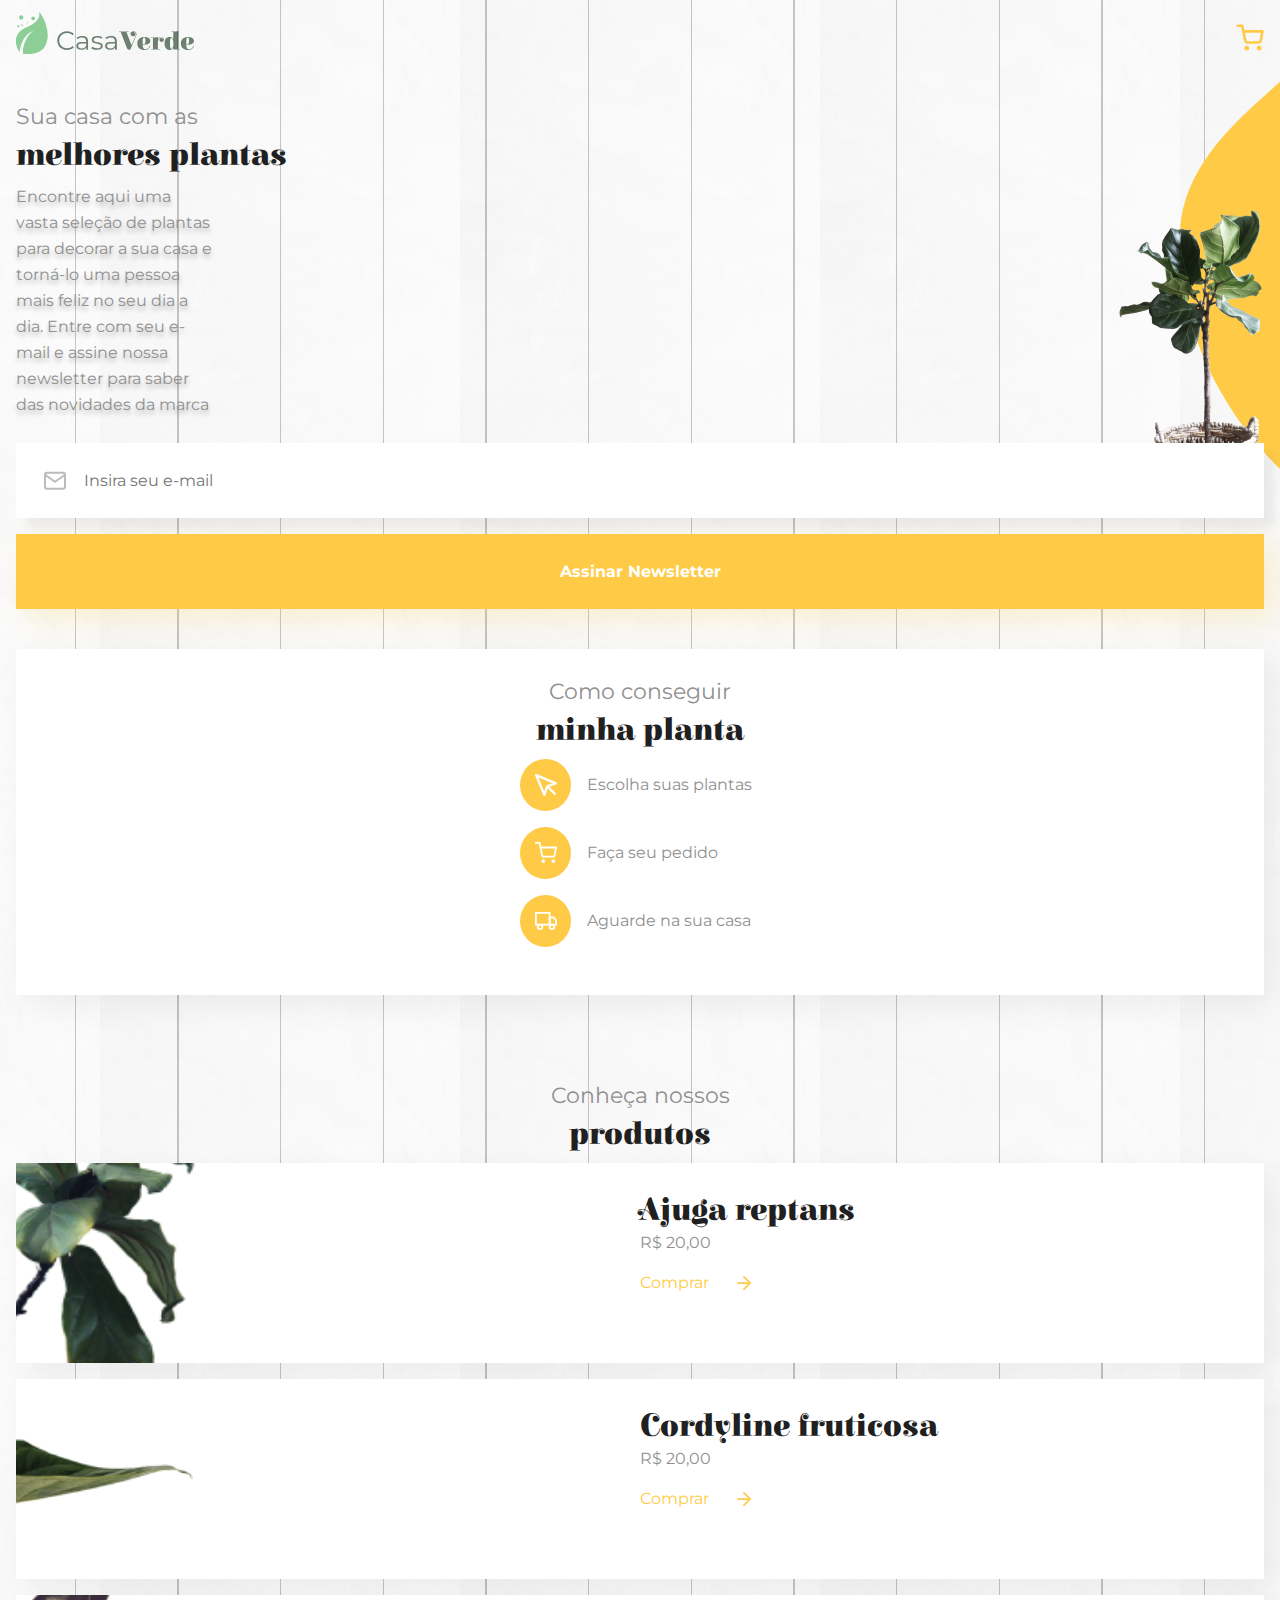
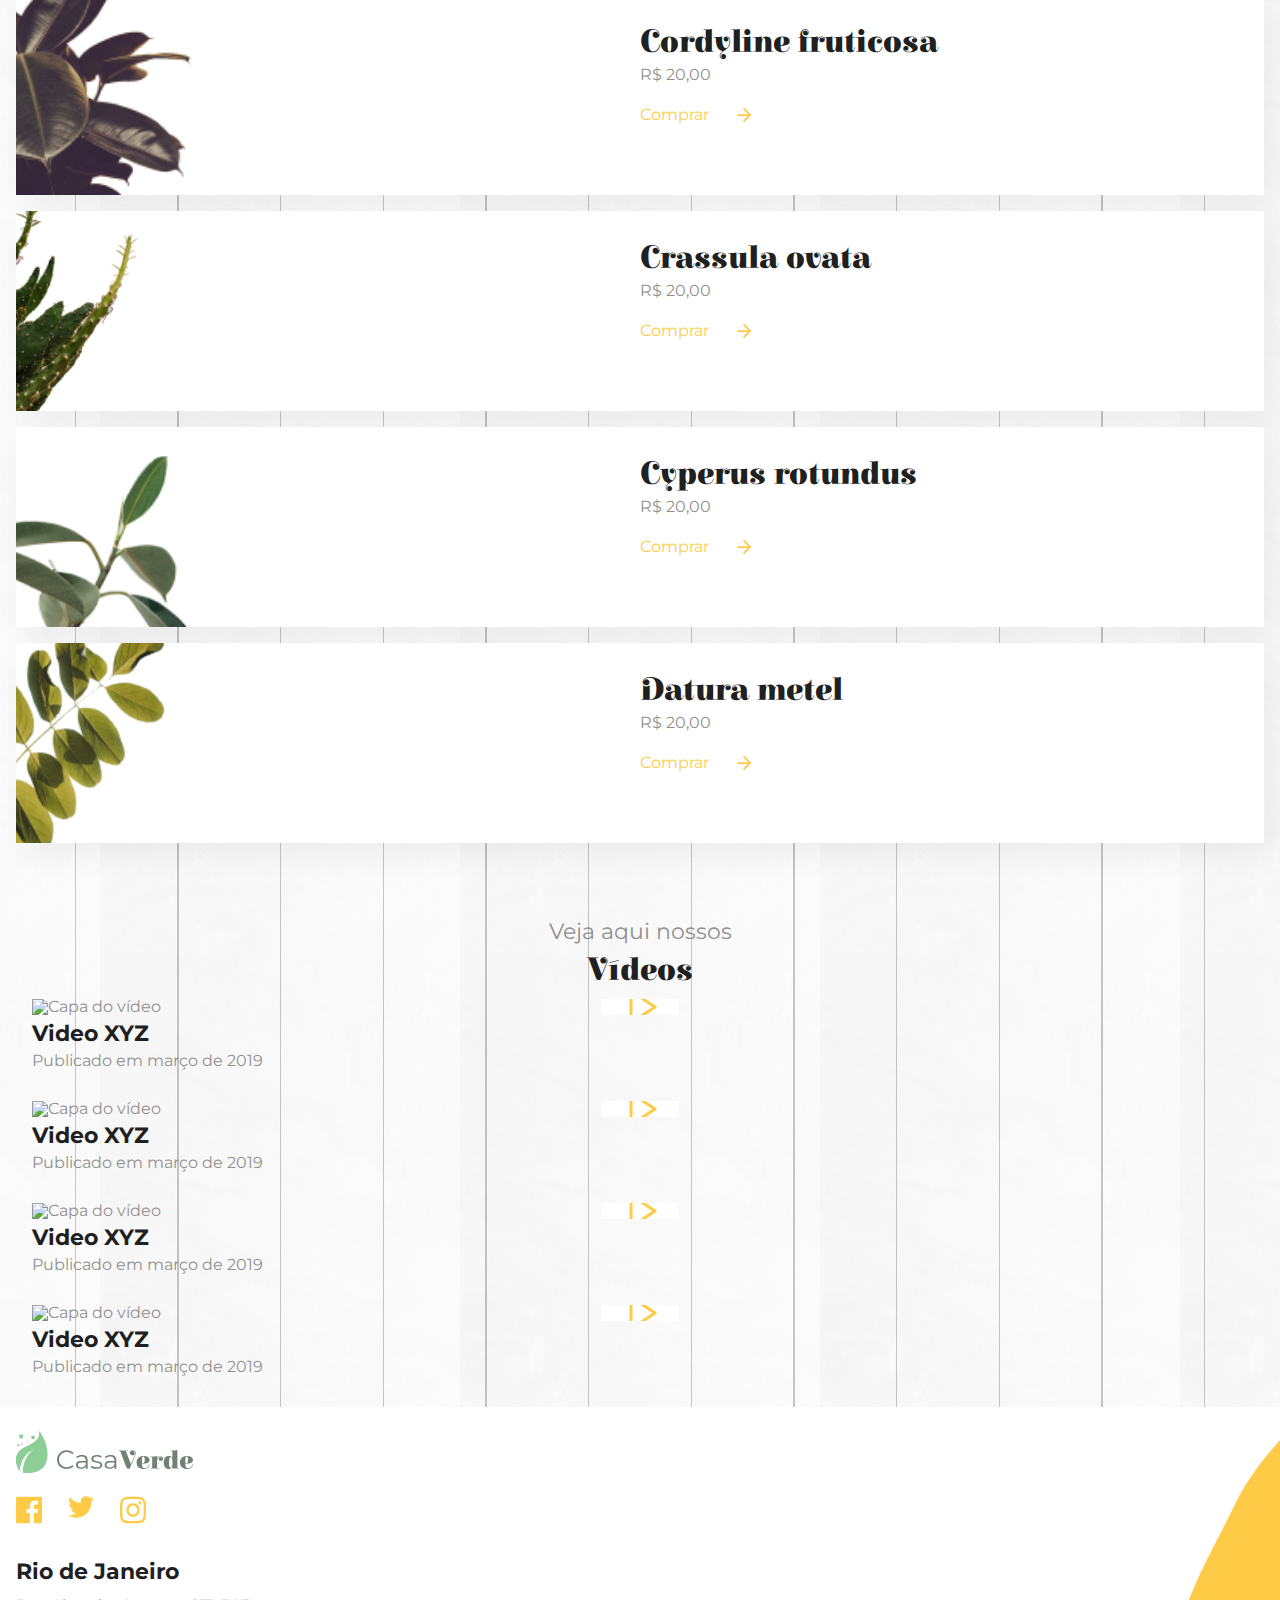
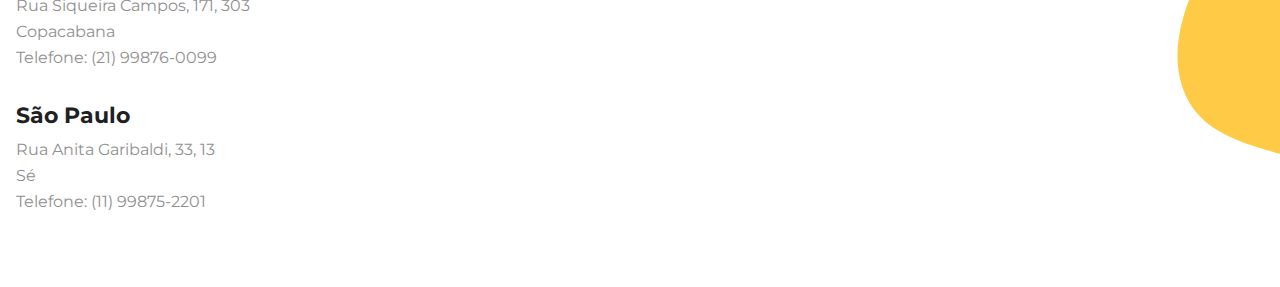
==== index.html @ ec9679b8 "Iniciando Projeto no GitHub" ====
<!DOCTYPE html>
<html lang="pt-br">
<head>
  <meta charset="UTF-8">
  <meta http-equiv="X-UA-Compatible" content="IE=edge">
  <meta name="viewport" content="width=device-width, initial-scale=1.0">
  <title>Home | Casa Verde</title>
  <link rel="stylesheet" href="css/base/base.css">
  <link rel="preconnect" href="https://fonts.googleapis.com">
  <link rel="preconnect" href="https://fonts.gstatic.com" crossorigin>
  <link href="https://fonts.googleapis.com/css2?family=Elsie+Swash+Caps:wght@900&family=Montserrat:wght@400;700&display=swap" rel="stylesheet">
  <link rel="stylesheet" href="css/componentes/cabecalho.css">
  <link rel="stylesheet" href="css/componentes/input.css">
  <link rel="stylesheet" href="css/componentes/botoes.css">
  <link rel="stylesheet" href="css/chamada.css">
  <link rel="stylesheet" href="css/componentes/cartao.css">
  <link rel="stylesheet" href="css/componentes/item.css">
  <link rel="stylesheet" href="css/como-conseguir.css">
  <link rel="stylesheet" href="css/componentes/produto.css">
  <link rel="stylesheet" href="css/ofertas.css">
  <link rel="stylesheet" href="css/componentes/video.css">
  <link rel="stylesheet" href="css/componentes/rodape.css">
</head>
  <body>
    <header class="container cabecalho">
      <img src="img/logo.svg" alt="Logo da casa verde" class="cabecalho__logo">
      <a href="#" aria-label="Meu Carrinho">
        <img src="img/icon/carrinho_cabecalho.svg" alt="Icone do carrinho de compras" class="cabecalho__carrinho">
      </a>
    </header>

    <main>
      <section class="chamada container">
        <h2 class="titulo">Sua casa com as 
          <span class="titulo--destaque">melhores plantas</span>
        </h2>
        <p class="chamada__texto texto texto--sombra">Encontre aqui uma vasta seleção de plantas para decorar a sua casa e torná-lo uma pessoa mais feliz no seu dia a dia. 
          Entre com seu e-mail e assine nossa newsletter para saber das novidades da marca</p>
        <img src="img/planta_home.png" alt="Foto do produto" class="chamada__imagem">
        <form action="#" class="chamada__formulario">
          <input type="" class="input input--icone input--email" aria-label="Insira seu e-mail" placeholder="Insira seu e-mail">
          <button class="botao">Assinar Newsletter</button>
        </form>
      </section>
      <section class="como-conseguir container">
        <article class="cartao">
          <h3 class="titulo alinhamento--meio">Como conseguir
            <span class="titulo--destaque">minha planta</span>
          </h3>
          <ul class="lista-item">
            <li class="item">
              <span class="item__icone item__icone--cursor"></span>
              <p>Escolha suas plantas</p>
            </li>
            <li class="item">
              <span class="item__icone item__icone--carrinho"></span>
              <p>Faça seu pedido</p>
            </li>
            <li class="item">
              <span class="item__icone item__icone--caminhao"></span>
              <p>Aguarde na sua casa</p>
            </li>
          </ul>
        </article>
      </section>

      <section class="container oferta">
        <h2 class="alinhamento--meio titulo">Conheça nossos<span class="titulo--destaque">produtos</span></h2>
        <ul>
          <li class="produto">
            <img src="img/produto-01.png" alt="Foto do Produto" class="produto__imagem">
            <div class="produto__conteudo">
              <h3 class="produto__titulo titulo--destaque">Ajuga reptans</h3>
              <p class="produto__preco">R$ 20,00</p>
              <a href="" class="produto__comprar">Comprar<span class="produto__comprar--icone"></span></a>
            </div>
          </li>
          <li class="produto">
            <img src="img/produto-02.png" alt="Foto do Produto" class="produto__imagem">
            <div class="produto__conteudo">
              <h3 class="produto__titulo titulo--destaque">Cordyline fruticosa</h3>
              <p class="produto__preco">R$ 20,00</p>
              <a href="" class="produto__comprar">Comprar<span class="produto__comprar--icone"></span></a>
            </div>
          </li>
          <li class="produto">
            <img src="img/produto-03.png" alt="Foto do Produto" class="produto__imagem">
            <div class="produto__conteudo">
              <h3 class="produto__titulo titulo--destaque">Cordyline fruticosa</h3>
              <p class="produto__preco">R$ 20,00</p>
              <a href="" class="produto__comprar">Comprar<span class="produto__comprar--icone"></span></a>
            </div>
          </li>
          <li class="produto">
            <img src="img/produto-04.png" alt="Foto do Produto" class="produto__imagem">
            <div class="produto__conteudo">
              <h3 class="produto__titulo titulo--destaque">Crassula ovata</h3>
              <p class="produto__preco">R$ 20,00</p>
              <a href="" class="produto__comprar">Comprar<span class="produto__comprar--icone"></span></a>
            </div>
          </li>
          <li class="produto">
            <img src="img/produto-05.png" alt="Foto do Produto" class="produto__imagem">
            <div class="produto__conteudo">
              <h3 class="produto__titulo titulo--destaque">Cyperus rotundus</h3>
              <p class="produto__preco">R$ 20,00</p>
              <a href="" class="produto__comprar">Comprar<span class="produto__comprar--icone"></span></a>
            </div>
          </li>
          <li class="produto">
            <img src="img/produto-06.png" alt="Foto do Produto" class="produto__imagem">
            <div class="produto__conteudo">
              <h3 class="produto__titulo titulo--destaque">Datura metel</h3>
              <p class="produto__preco">R$ 20,00</p>
              <a href="" class="produto__comprar">Comprar<span class="produto__comprar--icone"></span></a>
            </div>
          </li>
        </ul>
      </section>
    </main>

    <section class="container">
      <h2 class="titulo alinhamento--meio">Veja aqui nossos<span class="titulo--destaque">Vídeos</span></h2>
      <ul>
        <li class="cartao-de-video container">
          <div class="cartao-de-video__video">
            <img src="https://picsum.photos/278/252" alt="Capa do vídeo">
          </div>
          <h3 class="cartao-de-video__titulo">Video XYZ</h3>
          <p>Publicado em março de 2019</p>
        </li>
        <li class="cartao-de-video container">
          <div class="cartao-de-video__video">
            <img src="https://picsum.photos/278/252" alt="Capa do vídeo">
          </div>
          <h3 class="cartao-de-video__titulo">Video XYZ</h3>
          <p>Publicado em março de 2019</p>
        </li>
        <li class="cartao-de-video container">
          <div class="cartao-de-video__video">
            <img src="https://picsum.photos/278/252" alt="Capa do vídeo">
          </div>
          <h3 class="cartao-de-video__titulo">Video XYZ</h3>
          <p>Publicado em março de 2019</p>
        </li>
        <li class="cartao-de-video container">
          <div class="cartao-de-video__video">
            <img src="https://picsum.photos/278/252" alt="Capa do vídeo">
          </div>
          <h3 class="cartao-de-video__titulo">Video XYZ</h3>
          <p>Publicado em março de 2019</p>
        </li>
      </ul>
    </section>

    <footer class="container rodape">
      <img src="img/logo.svg" alt="Logo da casa verde" class="rodape__logo">
      <ul class="rodape__social">
        <li><a href="#" class="rodape__social-midia" title="Facebook"><img src="img/icon/facebook.svg" alt="Ícone do Facebook"></a></li>
        <li><a href="#" class="rodape__social-midia" title="Twitter"><img src="img/icon/twitter.svg" alt="Ícone do Twitter"></a></li>
        <li><a href="#" class="rodape__social-midia" title="Instagram"><img src="img/icon/instagram.svg" alt="Ícone do Instagram"></a></li>
      </ul>
      <address class="rodape__unidade texto">
        <span class="rodape__unidade-titulo">Rio de Janeiro</span>
        Rua Siqueira Campos, 171, 303<br>
        Copacabana<br>
        Telefone: (21) 99876-0099<br>
      </address>
      <address class="rodape__unidade texto">
        <span class="rodape__unidade-titulo">São Paulo</span>
        Rua Anita Garibaldi, 33, 13<br>
        Sé<br>
        Telefone: (11) 99875-2201<br>
      </address>
    </footer>
  </body>
</html>
---- css/base/base.css ----
@import url(_variaveis.css);
@import url(_reset.css);

body {
  font-family: var(--familia-corpo);
  font-size: var(--tamanho-corpo);
  color: var(--cinza);

  background: url(../../img/fundo_textura.png), url(../../img/linha.svg);
  background-position: center;
}

.container{
  padding-left: 1rem;
  padding-right: 1rem;
}

.titulo{
  font-size: var(--tamanho-titulo);
}

.titulo--destaque {
  font-family: var(--familia-titulo-destaque);
  color: var(--preto);
  font-size: var(--tamanho-titulo-destaque);
  font-weight: var(--peso-titulo-destaque);

  display: block;

  margin-top: .75rem;
  margin-bottom: .75rem;
}

.alinhamento--esquerda {
  text-align: left;
}

.alinhamento--meio {
  text-align: center;
}

.texto {
  line-height: 26px;
}

.texto--sombra {
  text-shadow:  0px 4px 4px rgba(0, 0, 0, 0.25);
}
---- css/componentes/cabecalho.css ----
.cabecalho {
  display: flex;
  justify-content: space-between;
  align-items: flex-end;

  box-sizing: border-box;

  width: 100%;

  padding-top: .75rem;
  padding-bottom: .75rem;
}

.cabecalho__logo {
  width: 11.125rem;
}

.cabecalho__carrinho {
  width: 1.75rem;
}
---- css/componentes/input.css ----
.input{
  color: inherit;
  font-family: inherit;
  font-size: inherit;

  width: 100%;
  padding: 1.75rem;

  box-sizing: border-box;

  margin-bottom: 1rem;

  border: none;
  
  background-color: var(--branco);

  box-shadow: 10px 10px 10px var(--preto-transparente);
}

.input--icone {
  padding-left: 4.25rem;
  
  background-repeat: no-repeat;
  background-position: left 1.75rem center;
}

.input--email{
  background-image: url("../../img/icon/mail.svg");
}
---- css/componentes/botoes.css ----
.botao{
  background-color: var(--amarelo);
  text-align: center;
  font-family: inherit;
  font-weight: var(--peso-botao);
  font-size: var(--tamanho-corpo);
  color: var(--branco);

  width: 100%;
  padding-top: 1.75rem;
  padding-bottom: 1.75rem;
  box-shadow: 10px 10px 30px var(--amarelo-transparente); /*Ou utilizar essa forma rgba(255, 203, 71, 0.3);*/

  border: none;
}

.adicionar__carrinho{
  background: transparent;
  box-shadow:  0 4px 4px var(--preto-transparente);
  border: 1px solid var(--amarelo);
  
  color: var(--amarelo);

  margin-top: 1rem;
}
---- css/chamada.css ----
.chamada {
  padding-top: 2.5rem;
  margin-bottom: 2.5rem;

  background-image: url(../img/splash_chamada.svg);
  background-position: top -4rem right;
  background-repeat: no-repeat;

  position: relative;
}

.chamada__texto {
  width: 12.5rem;

  margin-bottom: 1.55rem;
}

.chamada__imagem {
  position: absolute;
  top: 3.25rem;
  right: 0;
}

.chamada__formulario {
  position: relative;
  z-index: 2;
}
---- css/componentes/cartao.css ----
.cartao {
  box-sizing: border-box;

  padding-top: 2rem;
  padding-bottom: 2rem;

  background-color: var(--branco);

  box-shadow: 10px 10px 30px var(--preto-transparente);
}

.cartao__leia-mais {
  display: inline-block;
  
  padding-top: 1rem;
  
  color: var(--amarelo);
}
---- css/componentes/item.css ----
.lista-item {
  display: flex;
  flex-direction: column;
  align-items: center;
}

.item {
  display: flex;
  align-items: center;
  width: 15rem;

  margin-bottom: 1rem;
}

.item__icone {
  display: block;

  margin-right: 1rem;
  width: 3.2rem;
  height: 3.25rem;

  border-radius: 50%;

  background-color: var(--amarelo);

  background-size: 1.375rem;
  background-repeat: no-repeat;
  background-position: center;
}

.item__icone--cursor {
  background-image: url(../../img/icon/mouse.svg);
}
.item__icone--carrinho {
  background-image: url(../../img/icon/carrinho.svg);
}

.item__icone--caminhao {
  background-image: url(../../img/icon/truck.svg);
}
---- css/como-conseguir.css ----
.como-conseguir {
  margin-bottom: 5.625rem;
}
---- css/componentes/produto.css ----
.produto {
  margin-bottom: 1rem;
  
  padding-top: 2rem;
  padding-bottom: 2rem;
  padding-left: 50%;

  position: relative;

  overflow: hidden;

  background-color: var(--branco);

  box-shadow: 10px 10px 30px var(--preto-transparente) ;

  box-sizing: border-box;

  min-height: 12.5rem;
}

.produto__imagem {
  position: absolute;
  top: 50%;
  left: -5rem;

  transform: translateY(-50%);
  z-index: 1;

  width: 18.75rem;
}

.produto__conteudo {
  position: relative;
  z-index: 2;
}

.produto__titulo {
  margin-top: 0;
  margin-bottom: .5rem;
}

.produto__preco {
  margin-bottom: 1.5rem;
}

.produto__comprar {
  color: var(--amarelo);

  display: flex;
  align-items: center;
}

.produto__comprar--icone{
  display: inline-block;

  width: 0.875rem;
  height: 0.875rem;

  margin-left: 1.75rem;

  background-image: url(../../img/icon/seta.svg);
  background-size: contain;
}
---- css/ofertas.css ----
.oferta {
  padding-bottom: 3.9rem;
}
---- css/componentes/video.css ----
.cartao-de-video {
  margin-bottom: 2rem;
}

.cartao-de-video__video{
  position: relative;

  width: 100%;
  max-height: 17.5rem;

  overflow: hidden;

  margin-bottom: .5rem;
}

.cartao-de-video__video::before{
  content: "";

  position: absolute;
  left: 50%;
  top: 50%;

  transform: translate(-50%, -50%);

  display: block;

  width: 4.875rem;
  height: 4.875rem;

  border-radius: 50%;

  background-color: var(--branco);
  background-image: url("../../img/icon/play.svg");
  background-repeat: no-repeat;
  background-size: 1.75rem;
  background-position: center left 55%;
}

.cartao-de-video__titulo{
  color: var(--preto);
  font-size: var(--tamanho-destaque);
  font-weight: var(--peso-destaque);
  margin-bottom: .5rem;
}
---- css/componentes/rodape.css ----
.rodape {
  padding-top: 1.5rem;
  padding-bottom: 2.5rem;

  background-color: var(--branco);
  background-image: url(../../img/splash_rodape.svg);
  background-position: top -11rem right;
  background-repeat: no-repeat;
}

.rodape__logo {
  max-width: 11.125rem;

  margin-bottom: 1.25rem;
}

.rodape__social {
  display: flex;

  margin-bottom: 2rem;
}

.rodape__social-midia {
  display: inline-block;

  width: 1.625rem;
  height: 1.625rem;

  margin-right: 1.625rem;
}

.rodape__unidade {
  margin-bottom: 2rem;
}

.rodape__unidade-titulo{
  color: var(--preto);
  font-size: var(--tamanho-destaque);
  font-weight: var(--peso-destaque);

  display: block;
  margin-bottom: .5rem;
}
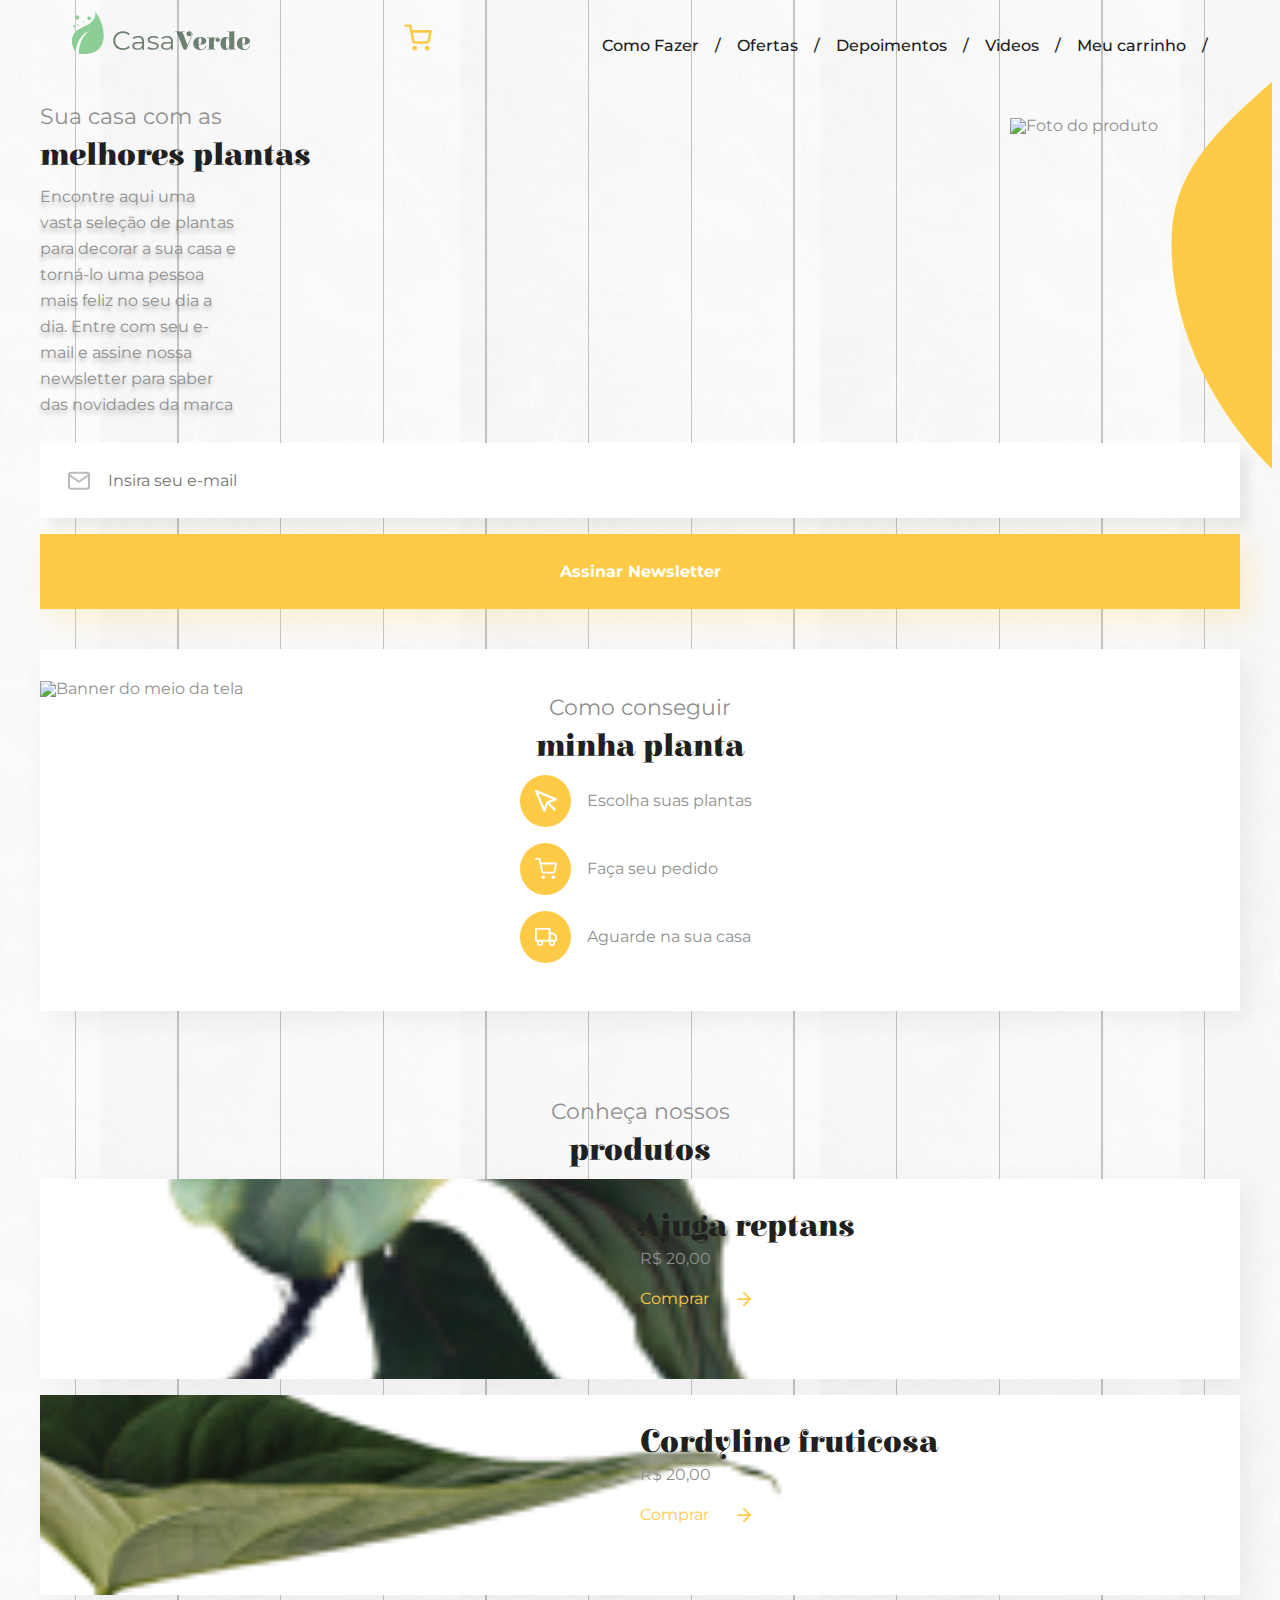
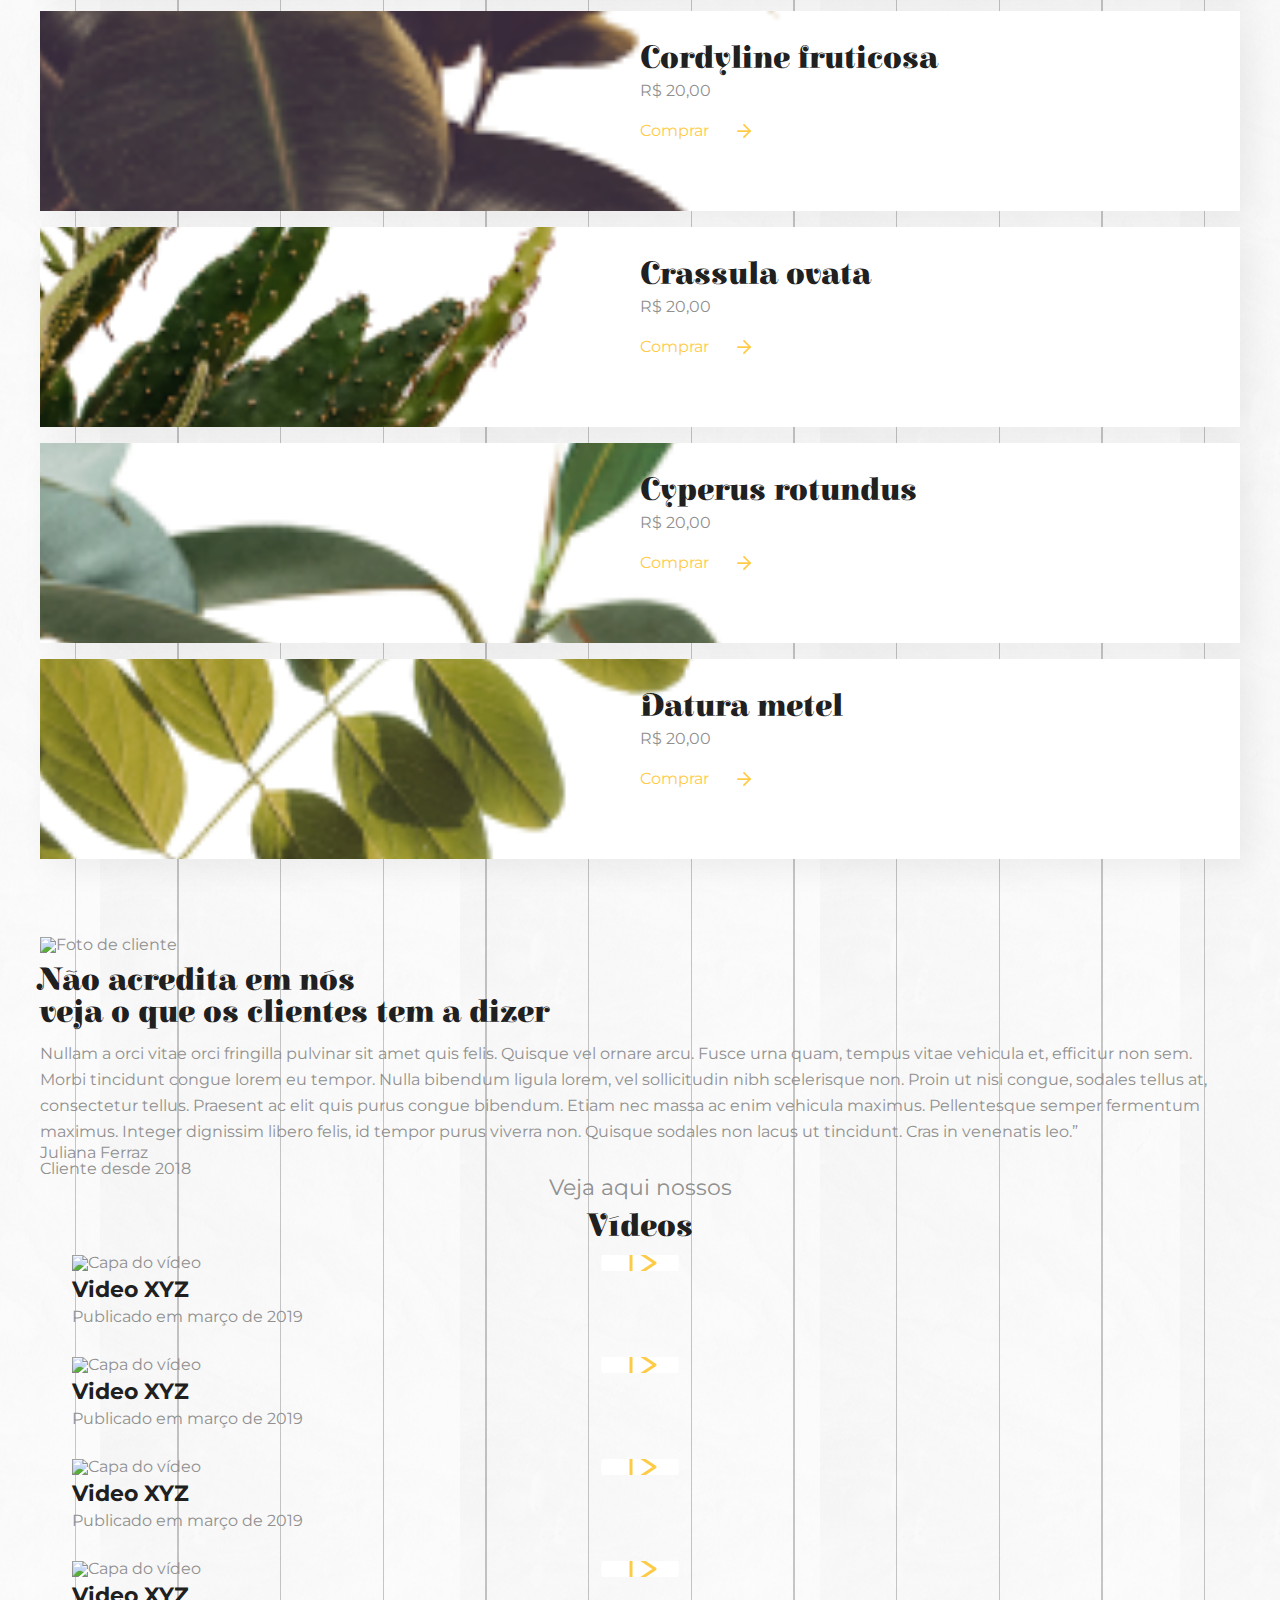
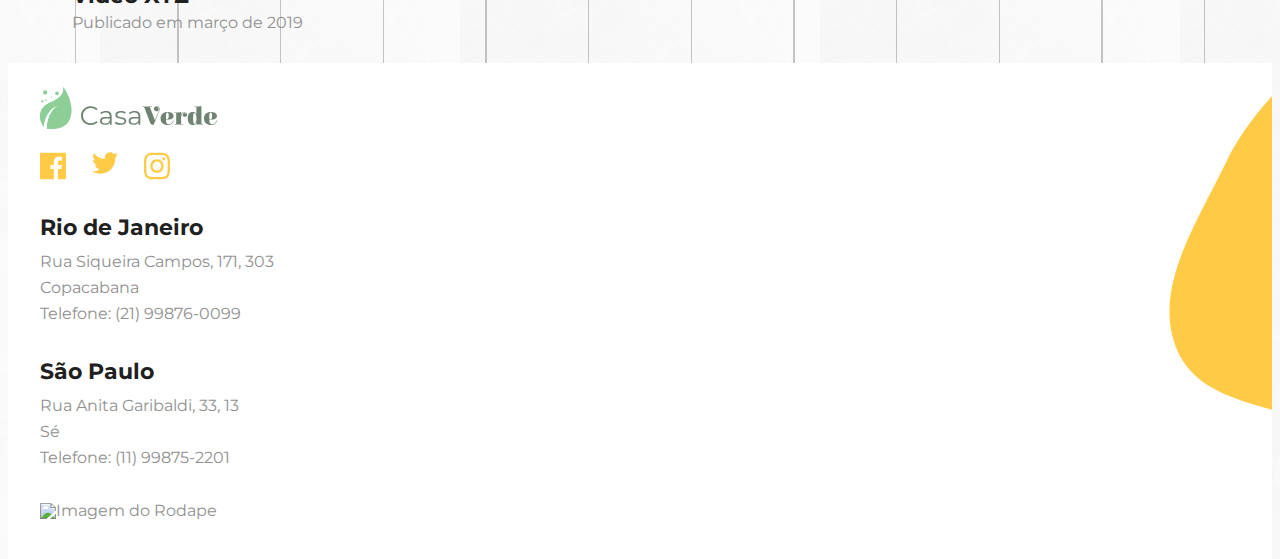
==== commit b1851e6b: "Adicionei menu e outras classes" ====
--- a/index.html
+++ b/index.html
@@ -10,6 +10,7 @@
   <link rel="preconnect" href="https://fonts.gstatic.com" crossorigin>
   <link href="https://fonts.googleapis.com/css2?family=Elsie+Swash+Caps:wght@900&family=Montserrat:wght@400;700&display=swap" rel="stylesheet">
   <link rel="stylesheet" href="css/componentes/cabecalho.css">
+  <link rel="stylesheet" href="css/componentes/menu.css">
   <link rel="stylesheet" href="css/componentes/input.css">
   <link rel="stylesheet" href="css/componentes/botoes.css">
   <link rel="stylesheet" href="css/chamada.css">
@@ -20,53 +21,68 @@
   <link rel="stylesheet" href="css/ofertas.css">
   <link rel="stylesheet" href="css/componentes/video.css">
   <link rel="stylesheet" href="css/componentes/rodape.css">
+  <link rel="stylesheet" href="css/responsivo.css">
 </head>
   <body>
     <header class="container cabecalho">
       <img src="img/logo.svg" alt="Logo da casa verde" class="cabecalho__logo">
-      <a href="#" aria-label="Meu Carrinho">
+      <a href="#" aria-label="Meu Carrinho" class="cabecalho-link__carrinho">
         <img src="img/icon/carrinho_cabecalho.svg" alt="Icone do carrinho de compras" class="cabecalho__carrinho">
       </a>
+      <nav class="menu__cabecalho">
+        <ul class="menu__lista">
+          <li class="menu__item"><a href="#">Como Fazer</a></li>
+          <li class="menu__item"><a href="#">Ofertas</a></li>
+          <li class="menu__item"><a href="#">Depoimentos</a></li>
+          <li class="menu__item"><a href="#">Videos</a></li>
+          <li class="menu__item"><a href="#">Meu carrinho</a></li>
+        </ul>
+      </nav>
     </header>
 
     <main>
       <section class="chamada container">
-        <h2 class="titulo">Sua casa com as 
-          <span class="titulo--destaque">melhores plantas</span>
-        </h2>
-        <p class="chamada__texto texto texto--sombra">Encontre aqui uma vasta seleção de plantas para decorar a sua casa e torná-lo uma pessoa mais feliz no seu dia a dia. 
-          Entre com seu e-mail e assine nossa newsletter para saber das novidades da marca</p>
-        <img src="img/planta_home.png" alt="Foto do produto" class="chamada__imagem">
-        <form action="#" class="chamada__formulario">
-          <input type="" class="input input--icone input--email" aria-label="Insira seu e-mail" placeholder="Insira seu e-mail">
-          <button class="botao">Assinar Newsletter</button>
-        </form>
-      </section>
-      <section class="como-conseguir container">
-        <article class="cartao">
-          <h3 class="titulo alinhamento--meio">Como conseguir
-            <span class="titulo--destaque">minha planta</span>
-          </h3>
-          <ul class="lista-item">
-            <li class="item">
-              <span class="item__icone item__icone--cursor"></span>
-              <p>Escolha suas plantas</p>
-            </li>
-            <li class="item">
-              <span class="item__icone item__icone--carrinho"></span>
-              <p>Faça seu pedido</p>
-            </li>
-            <li class="item">
-              <span class="item__icone item__icone--caminhao"></span>
-              <p>Aguarde na sua casa</p>
-            </li>
-          </ul>
+        <div class="responsivo__chamada">
+          <h2 class="titulo">Sua casa com as 
+            <span class="titulo--destaque responsivo--destaque">melhores plantas</span>
+          </h2>
+          <p class="chamada__texto texto texto--sombra responsivo--texto">Encontre aqui uma vasta seleção de plantas para decorar a sua casa e torná-lo uma pessoa mais feliz no seu dia a dia. 
+            Entre com seu e-mail e assine nossa newsletter para saber das novidades da marca</p>
+            <form action="#" class="chamada__formulario responsivo--input">
+              <input type="email" class="input input--icone input--email responsivo-email" aria-label="Insira seu e-mail" placeholder="Insira seu e-mail">
+              <button class="botao">Assinar Newsletter</button>
+            </form>
+        </div>
+        <img src="img/imagem-header.png" alt="Foto do produto" class="chamada__imagem responsivo--imagem">
+      </section>
+      <section class="como-conseguir container responsivo-container">
+        <article class="cartao responsivo--cartao">
+          <img src="img/planta_meio.png" alt="Banner do meio da tela" class="responsivo__imagem">
+          <div class="responsivo__coluna">
+            <h3 class="titulo alinhamento--meio">Como conseguir
+              <span class="titulo--destaque">minha planta</span>
+            </h3>
+            <ul class="lista-item">
+              <li class="item">
+                <span class="item__icone item__icone--cursor"></span>
+                <p>Escolha suas plantas</p>
+              </li>
+              <li class="item">
+                <span class="item__icone item__icone--carrinho"></span>
+                <p>Faça seu pedido</p>
+              </li>
+              <li class="item">
+                <span class="item__icone item__icone--caminhao"></span>
+                <p>Aguarde na sua casa</p>
+              </li>
+            </ul>
+          </div>
         </article>
       </section>
 
       <section class="container oferta">
         <h2 class="alinhamento--meio titulo">Conheça nossos<span class="titulo--destaque">produtos</span></h2>
-        <ul>
+        <ul class="responsivo-lista__produtos">
           <li class="produto">
             <img src="img/produto-01.png" alt="Foto do Produto" class="produto__imagem">
             <div class="produto__conteudo">
@@ -117,61 +133,82 @@
           </li>
         </ul>
       </section>
+
+      <section class="container responsivo__opiniao-cliente">
+        <article class="responsivo__opiniao">
+          <div class="responsivo-fundo__imagem"></div>
+          <img src="img/imagem_cliente.png" alt="Foto de cliente" class="opiniao__imagem">
+          <div class="responsivo-texto__opiniao">
+            <h4 class="titulo--destaque">Não acredita em nós<br>veja o que os clientes tem a dizer</h4>
+            <p class="opiniao__texto texto">Nullam a orci vitae orci fringilla pulvinar sit amet quis felis. Quisque vel ornare arcu. Fusce urna quam, tempus vitae vehicula et, 
+              efficitur non sem. Morbi tincidunt congue lorem eu tempor. Nulla bibendum ligula lorem, vel sollicitudin nibh scelerisque non. 
+              Proin ut nisi congue, sodales tellus at, consectetur tellus. Praesent ac elit quis purus congue bibendum. Etiam nec massa ac enim 
+              vehicula maximus. Pellentesque semper fermentum maximus. Integer dignissim libero felis, id tempor purus viverra non. Quisque 
+              sodales non lacus ut tincidunt. Cras in venenatis leo.”</p>
+            <p class="responsivo-cliente-opiniao">Juliana Ferraz</p>
+            <p class="responsivo-data-opiniao">Cliente desde 2018</p>
+          </div>
+        </article>
+      </section>
+
+      <section class="container">
+        <h2 class="titulo alinhamento--meio">Veja aqui nossos<span class="titulo--destaque">Vídeos</span></h2>
+        <ul class="responsivo-lista__videos"  >
+          <li class="cartao-de-video container">
+            <div class="cartao-de-video__video">
+              <img src="https://picsum.photos/278/252" alt="Capa do vídeo">
+            </div>
+            <h3 class="cartao-de-video__titulo">Video XYZ</h3>
+            <p>Publicado em março de 2019</p>
+          </li>
+          <li class="cartao-de-video container">
+            <div class="cartao-de-video__video">
+              <img src="https://picsum.photos/278/252" alt="Capa do vídeo">
+            </div>
+            <h3 class="cartao-de-video__titulo">Video XYZ</h3>
+            <p>Publicado em março de 2019</p>
+          </li>
+          <li class="cartao-de-video container">
+            <div class="cartao-de-video__video">
+              <img src="https://picsum.photos/278/252" alt="Capa do vídeo">
+            </div>
+            <h3 class="cartao-de-video__titulo">Video XYZ</h3>
+            <p>Publicado em março de 2019</p>
+          </li>
+          <li class="cartao-de-video container">
+            <div class="cartao-de-video__video">
+              <img src="https://picsum.photos/278/252" alt="Capa do vídeo">
+            </div>
+            <h3 class="cartao-de-video__titulo">Video XYZ</h3>
+            <p>Publicado em março de 2019</p>
+          </li>
+        </ul>
+      </section>
     </main>
 
-    <section class="container">
-      <h2 class="titulo alinhamento--meio">Veja aqui nossos<span class="titulo--destaque">Vídeos</span></h2>
-      <ul>
-        <li class="cartao-de-video container">
-          <div class="cartao-de-video__video">
-            <img src="https://picsum.photos/278/252" alt="Capa do vídeo">
-          </div>
-          <h3 class="cartao-de-video__titulo">Video XYZ</h3>
-          <p>Publicado em março de 2019</p>
-        </li>
-        <li class="cartao-de-video container">
-          <div class="cartao-de-video__video">
-            <img src="https://picsum.photos/278/252" alt="Capa do vídeo">
-          </div>
-          <h3 class="cartao-de-video__titulo">Video XYZ</h3>
-          <p>Publicado em março de 2019</p>
-        </li>
-        <li class="cartao-de-video container">
-          <div class="cartao-de-video__video">
-            <img src="https://picsum.photos/278/252" alt="Capa do vídeo">
-          </div>
-          <h3 class="cartao-de-video__titulo">Video XYZ</h3>
-          <p>Publicado em março de 2019</p>
-        </li>
-        <li class="cartao-de-video container">
-          <div class="cartao-de-video__video">
-            <img src="https://picsum.photos/278/252" alt="Capa do vídeo">
-          </div>
-          <h3 class="cartao-de-video__titulo">Video XYZ</h3>
-          <p>Publicado em março de 2019</p>
-        </li>
-      </ul>
-    </section>
-
-    <footer class="container rodape">
-      <img src="img/logo.svg" alt="Logo da casa verde" class="rodape__logo">
+    <footer>
+      <div class="container rodape">
+        <img src="img/logo.svg" alt="Logo da casa verde" class="rodape__logo">
       <ul class="rodape__social">
         <li><a href="#" class="rodape__social-midia" title="Facebook"><img src="img/icon/facebook.svg" alt="Ícone do Facebook"></a></li>
         <li><a href="#" class="rodape__social-midia" title="Twitter"><img src="img/icon/twitter.svg" alt="Ícone do Twitter"></a></li>
         <li><a href="#" class="rodape__social-midia" title="Instagram"><img src="img/icon/instagram.svg" alt="Ícone do Instagram"></a></li>
       </ul>
-      <address class="rodape__unidade texto">
+      <address class="rodape__unidade texto endereco-sp-responsivo">
         <span class="rodape__unidade-titulo">Rio de Janeiro</span>
         Rua Siqueira Campos, 171, 303<br>
         Copacabana<br>
         Telefone: (21) 99876-0099<br>
       </address>
-      <address class="rodape__unidade texto">
+      <address class="rodape__unidade texto endereco-rj-responsivo">
         <span class="rodape__unidade-titulo">São Paulo</span>
         Rua Anita Garibaldi, 33, 13<br>
         Sé<br>
         Telefone: (11) 99875-2201<br>
       </address>
+      <img src="img/Ilustra_rodape.png" alt="Imagem do Rodape" class="imagem__rodape">
+      </div>
     </footer>
+    <script src="js/script.js"></script>
   </body>
 </html>--- a/css/base/base.css
+++ b/css/base/base.css
@@ -8,11 +8,14 @@
 
   background: url(../../img/fundo_textura.png), url(../../img/linha.svg);
   background-position: center;
+  max-width: 1920px;
+  margin: 0 auto;
 }
 
 .container{
-  padding-left: 1rem;
-  padding-right: 1rem;
+  max-width: 1200px;
+  margin: 0 auto;
+  padding: 0 2rem;
 }
 
 .titulo{
--- a/css/componentes/menu.css
+++ b/css/componentes/menu.css
@@ -0,0 +1,17 @@
+.menu__lista{
+  display: flex;
+}
+
+.menu__item {
+  padding-left: 1rem;
+}
+
+.menu__item > a {
+  color: var(--preto);
+  font-weight: 500;
+}
+
+.menu__item a::after {
+  content: '/';
+  padding-left: 1rem;
+}--- a/css/chamada.css
+++ b/css/chamada.css
@@ -19,6 +19,7 @@
   position: absolute;
   top: 3.25rem;
   right: 0;
+  width: 16.4rem;
 }
 
 .chamada__formulario {
--- a/css/componentes/produto.css
+++ b/css/componentes/produto.css
@@ -26,7 +26,7 @@
   transform: translateY(-50%);
   z-index: 1;
 
-  width: 18.75rem;
+  width: 80%;
 }
 
 .produto__conteudo {
